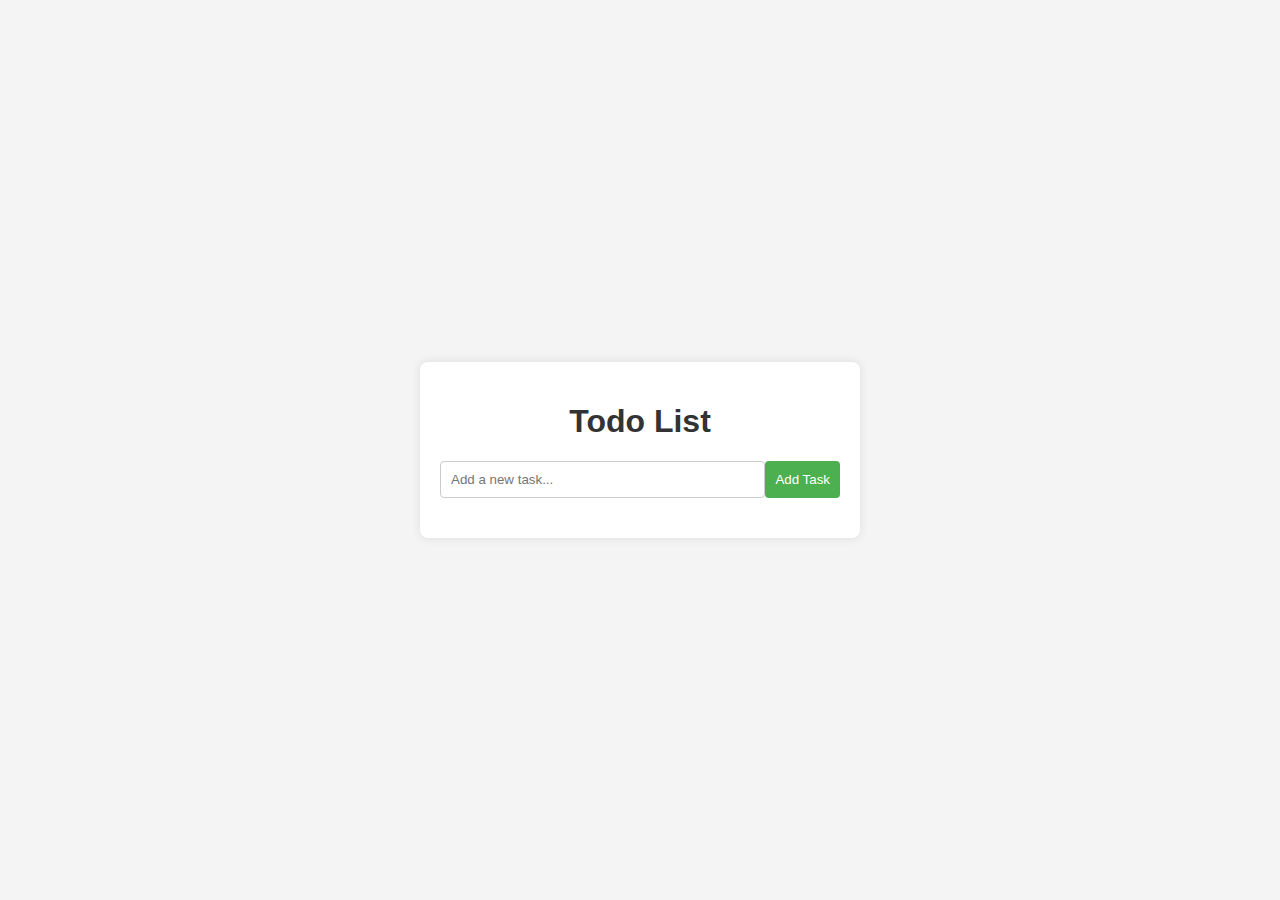
==== 04 TODO LIST/index.html @ f203a303 "added task 4" ====
<!DOCTYPE html>
<html lang="en">
<head>
    <meta charset="UTF-8">
    <meta name="viewport" content="width=device-width, initial-scale=1.0">
    <link rel="stylesheet" href="./Assets/Stylesheets/style.css">
    <title>Todo List</title>
</head>
<body>
    <div class="todo-container">
        <h1>Todo List</h1>
        <div class="todo-action-container"><input type="text" id="taskInput" placeholder="Add a new task...">
        <button onclick="addTask()">Add Task</button></div>
        <ul id="taskList"></ul>
    </div>
    <script src="./Assets/Scripts/todo.js"></script>
</body>
</html>
---- 04 TODO LIST/Assets/Stylesheets/style.css ----
body {
    font-family: 'Arial', sans-serif;
    background-color: #f4f4f4;
    display: flex;
    align-items: center;
    justify-content: center;
    height: 100vh;
    margin: 0;
}

.todo-container {
    background-color: #fff;
    padding: 20px;
    border-radius: 8px;
    box-shadow: 0 0 10px rgba(0, 0, 0, 0.1);
    width: 300px;
}

h1 {
    text-align: center;
    color: #333;
}
.todo-action-container
{
    display: flex;
    flex-direction: row;
    width: 100%;
}
.input-container {
    display: flex;
    gap: 10px;
}

input {
    flex: 1;
    padding: 10px;
    border: 1px solid #ccc;
    border-radius: 4px;
}

button {
    padding: 10px;
    background-color: #4caf50;
    color: #fff;
    border: none;
    border-radius: 4px;
    cursor: pointer;
}

ul {
    list-style-type: none;
    padding: 0;
    margin-top: 20px;
}

li {
    background-color: #f9f9f9;
    padding: 10px;
    margin-bottom: 5px;
    border-radius: 4px;
    display: flex;
    justify-content: space-between;
    align-items: center;
}

@media screen and (min-width: 600px) {
    .todo-container {
        width: 400px;
    }
}
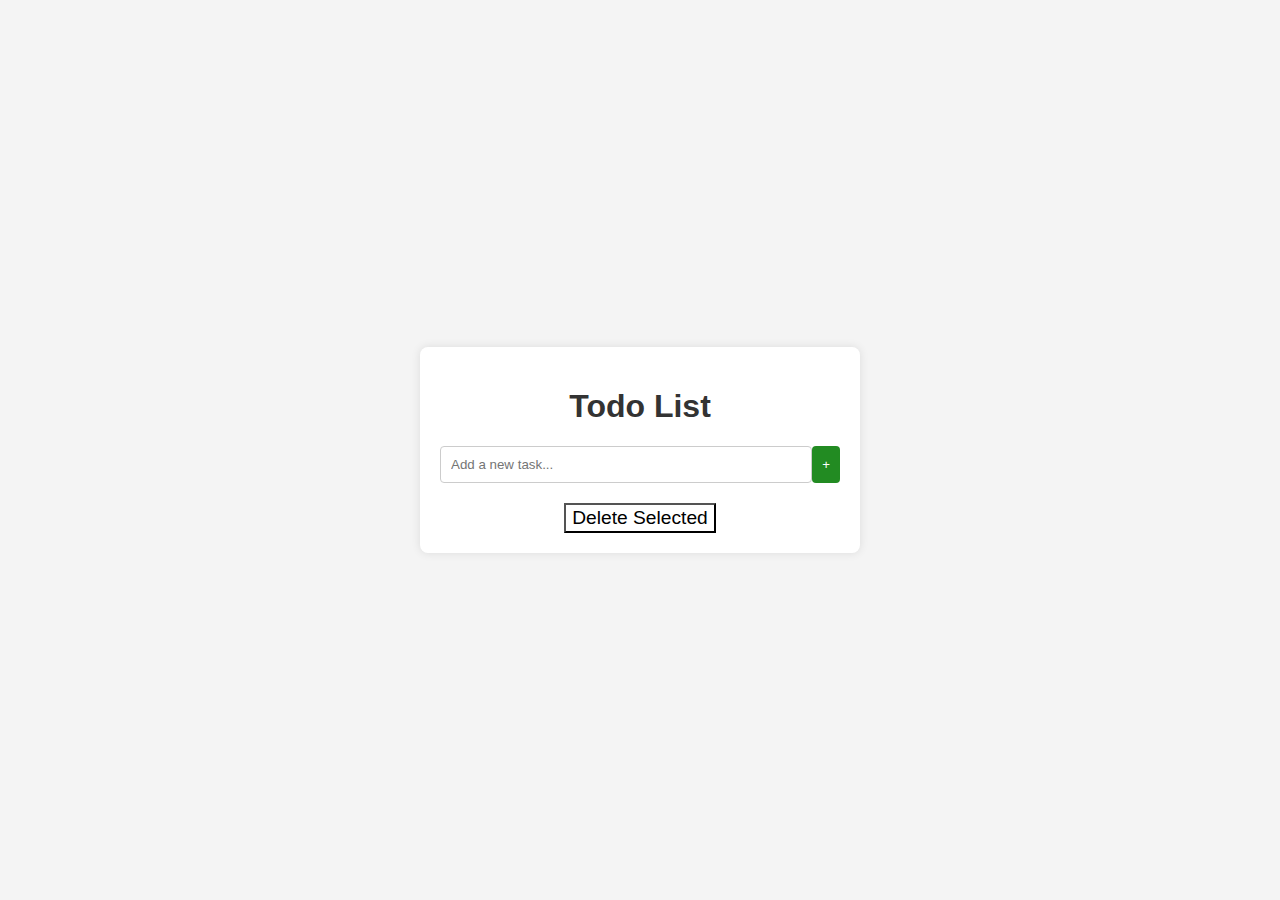
==== commit 6dc4ba2a: "Implementing changes" ====
--- a/04 TODO LIST/index.html
+++ b/04 TODO LIST/index.html
@@ -10,9 +10,11 @@
     <div class="todo-container">
         <h1>Todo List</h1>
         <div class="todo-action-container"><input type="text" id="taskInput" placeholder="Add a new task...">
-        <button onclick="addTask()">Add Task</button></div>
+        <button class="task-add-btn" onclick="addTask()">+</button></div>
         <ul id="taskList"></ul>
+        <div class="delete-selected-record-container"><button id="delete-selected-btn">Delete Selected</button></div>
     </div>
+    
     <script src="./Assets/Scripts/todo.js"></script>
 </body>
 </html>
--- a/04 TODO LIST/Assets/Stylesheets/style.css
+++ b/04 TODO LIST/Assets/Stylesheets/style.css
@@ -38,15 +38,37 @@
     border-radius: 4px;
 }
 
-button {
+.task-remove-btn{
+
     padding: 10px;
-    background-color: #4caf50;
-    color: #fff;
+    background-color:red;
+    color: white;
     border: none;
     border-radius: 4px;
     cursor: pointer;
 }
+.task-add-btn{
 
+    padding: 10px;
+    background-color:forestgreen  ;
+    color: white;
+    border: none;
+    border-radius: 4px;
+    cursor: pointer;
+}
+.delete-selected-record-container
+{
+    display: flex;
+    justify-content: center;
+}
+#delete-selected-btn
+{
+    color: black;
+    background: linear-gradient(266deg, white, white);
+    font-size: larger;
+    height: 30px;
+    
+}
 ul {
     list-style-type: none;
     padding: 0;
@@ -54,13 +76,15 @@
 }
 
 li {
+    display: grid;
+    grid-template-columns: auto 1fr auto;
     background-color: #f9f9f9;
     padding: 10px;
     margin-bottom: 5px;
     border-radius: 4px;
-    display: flex;
     justify-content: space-between;
     align-items: center;
+    text-align: center;
 }
 
 @media screen and (min-width: 600px) {
